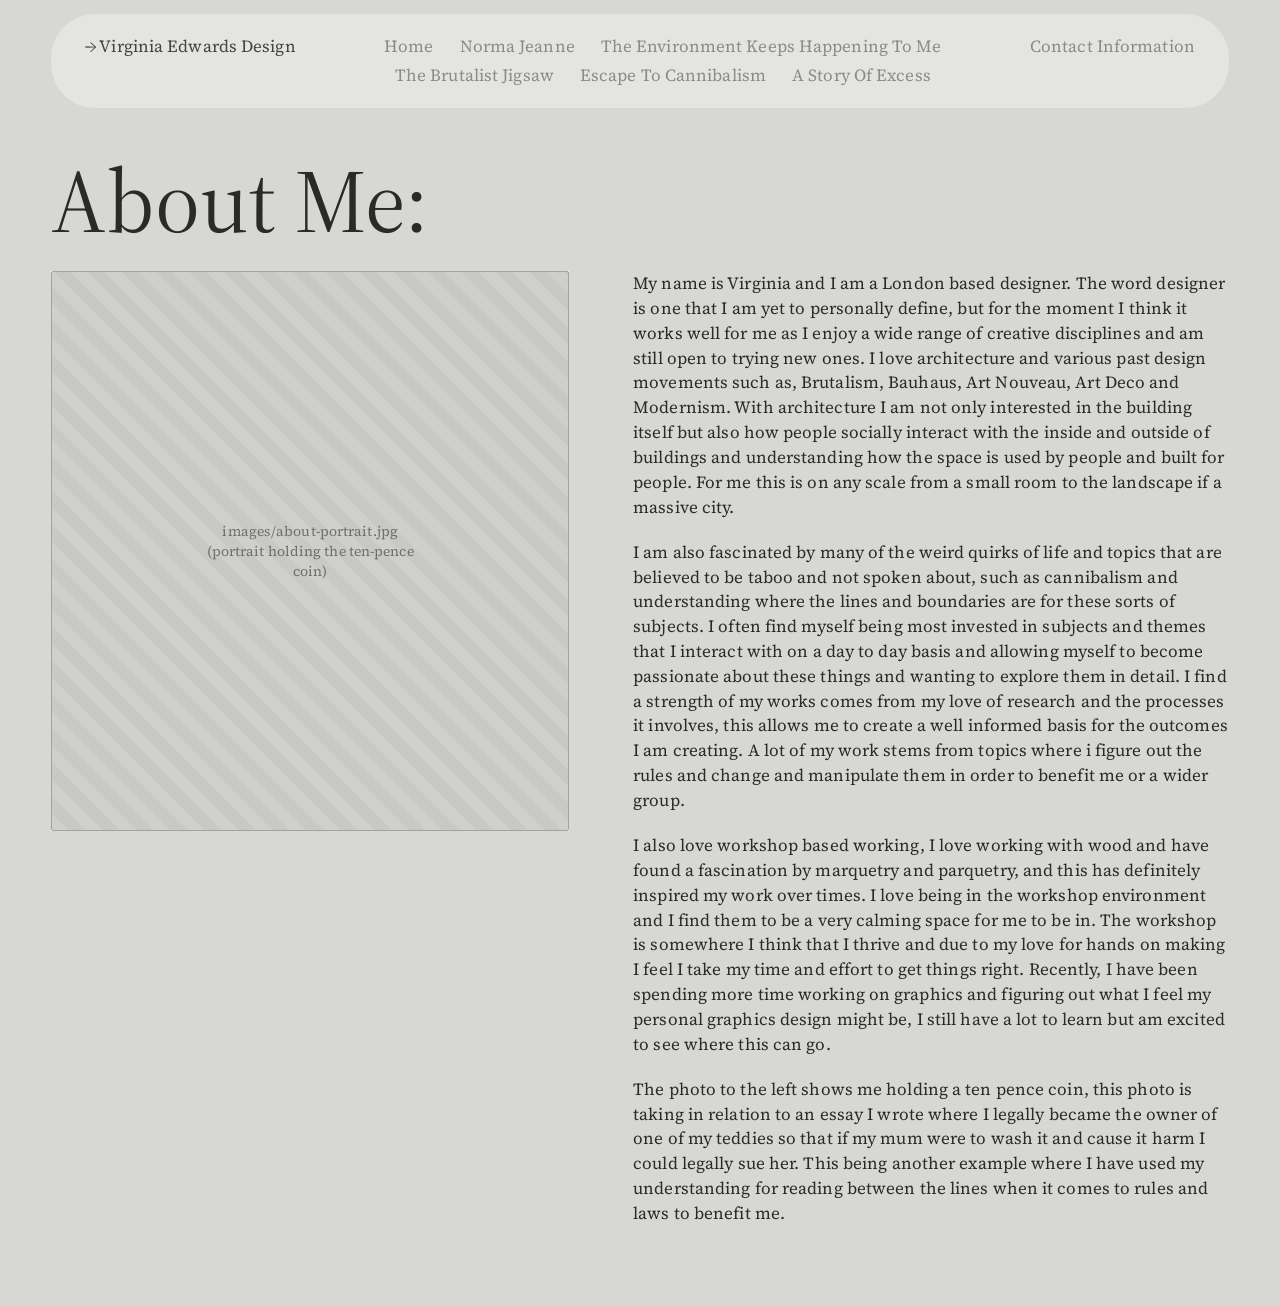
==== about.html @ 114f3c07 "Add files via upload" ====
<!DOCTYPE html>
<html lang="en">
<head>
  <meta charset="UTF-8" />
  <meta name="viewport" content="width=device-width, initial-scale=1.0" />
  <title>About — Virginia Edwards Design</title>
  <link rel="stylesheet" href="css/style.css" />
</head>
<body>
  <nav class="site-nav">
    <a class="nav-logo is-active" href="about.html">Virginia Edwards Design</a>
    <div class="nav-center">
      <a href="index.html">Home</a>
      <a href="norma-jeanne.html">Norma Jeanne</a>
      <a href="environment.html">The Environment Keeps Happening To Me</a>
      <a href="brutalist-jigsaw.html">The Brutalist Jigsaw</a>
      <a href="cannibalism.html">Escape To Cannibalism</a>
      <a href="excess.html">A Story Of Excess</a>
    </div>
    <a class="nav-contact" href="contact.html">Contact Information</a>
  </nav>

  <main class="page">
    <h1 class="about-heading">About Me:</h1>
    <div class="about-body">
      <!-- Replace placeholder with <img src="images/about-portrait.jpg" alt="Virginia Edwards"> -->
      <div class="about-portrait">
        <div class="placeholder" style="min-height:560px">
          <span>images/about-portrait.jpg<br>(portrait holding the ten-pence coin)</span>
        </div>
      </div>
      <div class="about-text">
        <p>My name is Virginia and I am a London based designer. The word designer is one that I am yet to personally define, but for the moment I think it works well for me as I enjoy a wide range of creative disciplines and am still open to trying new ones. I love architecture and various past design movements such as, Brutalism, Bauhaus, Art Nouveau, Art Deco and Modernism. With architecture I am not only interested in the building itself but also how people socially interact with the inside and outside of buildings and understanding how the space is used by people and built for people. For me this is on any scale from a small room to the landscape if a massive city.</p>
        <p>I am also fascinated by many of the weird quirks of life and topics that are believed to be taboo and not spoken about, such as cannibalism and understanding where the lines and boundaries are for these sorts of subjects. I often find myself being most invested in subjects and themes that I interact with on a day to day basis and allowing myself to become passionate about these things and wanting to explore them in detail. I find a strength of my works comes from my love of research and the processes it involves, this allows me to create a well informed basis for the outcomes I am creating. A lot of my work stems from topics where i figure out the rules and change and manipulate them in order to benefit me or a wider group.</p>
        <p>I also love workshop based working, I love working with wood and have found a fascination by marquetry and parquetry, and this has definitely inspired my work over times. I love being in the workshop environment and I find them to be a very calming space for me to be in. The workshop is somewhere I think that I thrive and due to my love for hands on making I feel I take my time and effort to get things right. Recently, I have been spending more time working on graphics and figuring out what I feel my personal graphics design might be, I still have a lot to learn but am excited to see where this can go.</p>
        <p>The photo to the left shows me holding a ten pence coin, this photo is taking in relation to an essay I wrote where I legally became the owner of one of my teddies so that if my mum were to wash it and cause it harm I could legally sue her. This being another example where I have used my understanding for reading between the lines when it comes to rules and laws to benefit me.</p>
      </div>
    </div>
  </main>

  <script src="js/script.js"></script>
</body>
</html>
---- css/style.css ----
/* =========================================================
   Virginia Edwards Design — shared stylesheet
   ---------------------------------------------------------
   To change the typeface site-wide, edit --font-serif below.
   To change the background or text colours, edit the tokens.
   ========================================================= */

@import url('https://fonts.googleapis.com/css2?family=Source+Serif+4:ital,opsz,wght@0,8..60,300..700;1,8..60,300..600&display=swap');

:root {
  --font-serif: 'Source Serif 4', Georgia, 'Times New Roman', serif;

  --bg: #d7d7d5;
  --text: #2a2a28;          /* body + big titles */
  --muted: #8b8b87;         /* nav links (resting) */
  --muted-active: #45453f;  /* nav active / hover */
  --pill: rgba(248, 248, 245, 0.40);
  --card: #ffffff;
  --line: #a4a49f;

  --maxw: 1500px;
  --gutter: clamp(20px, 4vw, 56px);
}

* { box-sizing: border-box; }

html { -webkit-text-size-adjust: 100%; }

body {
  margin: 0;
  background: var(--bg);
  color: var(--text);
  font-family: var(--font-serif);
  font-weight: 400;
  font-size: 17px;
  line-height: 1.46;
  letter-spacing: 0.1px;
  -webkit-font-smoothing: antialiased;
  text-rendering: optimizeLegibility;
}

a { color: inherit; text-decoration: none; }

img { display: block; max-width: 100%; }

/* ---------- Navigation ---------- */

.site-nav {
  position: sticky;
  top: 0;
  z-index: 50;
  display: grid;
  grid-template-columns: 1fr auto 1fr;
  align-items: start;
  gap: 24px;
  margin: 14px var(--gutter) 0;
  padding: 20px 34px;
  background: var(--pill);
  border-radius: 44px;
  backdrop-filter: blur(2px);
}

.nav-logo,
.nav-contact { color: var(--muted); white-space: nowrap; }
.nav-contact { justify-self: end; text-align: right; }

.nav-center {
  display: flex;
  flex-wrap: wrap;
  justify-content: center;
  column-gap: 26px;
  row-gap: 4px;
  max-width: 760px;
}

.site-nav a { color: var(--muted); transition: color 0.15s ease; }
.site-nav a:hover { color: var(--muted-active); }

.site-nav a.is-active { color: var(--muted-active); }
.site-nav a.is-active::before { content: '\2192\00a0'; } /* arrow + nbsp */

/* ---------- Generic page frame ---------- */

.page {
  max-width: var(--maxw);
  margin: 0 auto;
  padding: 40px var(--gutter) 60px;
}

/* ---------- Project pages ---------- */

.project {
  min-height: calc(100vh - 90px);
  max-width: var(--maxw);
  margin: 0 auto;
  padding: 44px var(--gutter) 48px;
  display: flex;
  flex-direction: column;
}

.project-body {
  display: grid;
  grid-template-columns: minmax(280px, 430px) 1fr;
  gap: clamp(28px, 5vw, 80px);
  align-items: start;
}

.project-text p { margin: 0 0 1.15em; }
.project-text p:first-child { margin-top: 4px; }

.project-media { display: grid; gap: 18px; }

.title-block { margin-top: auto; padding-top: 60px; }
.title-block .year {
  font-size: clamp(26px, 3.4vw, 42px);
  line-height: 1;
  margin-bottom: 14px;
}
.title-block .big-title {
  margin: 0;
  font-weight: 400;
  line-height: 0.98;
  font-size: clamp(40px, 8.5vw, 124px);
  letter-spacing: -0.5px;
}

/* media helpers */
.media-frame {
  background: var(--card);
  padding: 0;
  border-radius: 2px;
  overflow: hidden;
}
.media-grid-3 { grid-template-columns: repeat(3, 1fr); }
.media-grid-2 { grid-template-columns: repeat(2, 1fr); }

/* a labelled placeholder shown until a real image is dropped in */
.placeholder {
  display: flex;
  align-items: center;
  justify-content: center;
  text-align: center;
  padding: 22px;
  min-height: 200px;
  color: #6f6f6a;
  background: repeating-linear-gradient(
    45deg, #cfcfcc, #cfcfcc 12px, #c8c8c5 12px, #c8c8c5 24px);
  border: 1px solid var(--line);
  border-radius: 2px;
  font-size: 14px;
}
.placeholder span { max-width: 220px; }

/* video embed */
.video-embed {
  position: relative;
  width: 100%;
  aspect-ratio: 16 / 9;
  background: #111;
  border-radius: 10px;
  overflow: hidden;
}
.video-embed iframe,
.video-embed .placeholder {
  position: absolute; inset: 0; width: 100%; height: 100%; border: 0;
}

/* ---------- About page ---------- */

.about-heading {
  font-weight: 400;
  font-size: clamp(40px, 7vw, 92px);
  margin: 8px 0 26px;
  line-height: 1;
}
.about-body {
  display: grid;
  grid-template-columns: minmax(260px, 1fr) 1.15fr;
  gap: clamp(28px, 5vw, 70px);
  align-items: start;
}
.about-portrait { background: var(--card); }
.about-text p { margin: 0 0 1.2em; }

/* ---------- Home page ---------- */

.home {
  max-width: var(--maxw);
  margin: 0 auto;
  padding: 40px var(--gutter) 80px;
}
.home-grid {
  display: grid;
  grid-template-columns: minmax(0, 1.05fr) minmax(0, 1fr);
  gap: clamp(24px, 4vw, 60px);
  align-items: start;
}

/* recreated "VIRGINIA EDWARDS" hero pattern */
.hero-pattern {
  position: relative;
  aspect-ratio: 4 / 5;
  background: #e9e7e0;
  border-radius: 2px;
  overflow: hidden;
  display: flex;
  flex-wrap: wrap;
  gap: 10px 14px;
  align-content: center;
  justify-content: center;
  padding: 26px;
  transform: rotate(-0.4deg);
}
.hero-tag {
  border: 2px solid #1c1c1c;
  padding: 7px 14px;
  font-size: clamp(13px, 1.7vw, 22px);
  letter-spacing: 1px;
  color: #1c1c1c;
  white-space: nowrap;
  transform: rotate(var(--r, 0deg)) scaleX(var(--sx, 1));
  font-weight: 500;
}
.home-date {
  position: absolute;
  left: 18px;
  bottom: 14px;
  font-size: clamp(28px, 4vw, 52px);
  color: #3a3a36;
  font-variant-numeric: tabular-nums;
  mix-blend-mode: multiply;
}

/* scattered project cards */
.home-cards { position: relative; min-height: 60vh; }
.home-card {
  background: var(--card);
  padding: 7px 7px 7px;
  box-shadow: 0 2px 10px rgba(0,0,0,0.12);
  border-radius: 2px;
}
.home-cards .home-card { margin-bottom: 16px; }
.home-card .placeholder { min-height: 150px; border: none; }
.home-card-rot-1 { transform: rotate(-2.5deg); }
.home-card-rot-2 { transform: rotate(1.8deg); }
.home-card-rot-3 { transform: rotate(-1.2deg); }
.home-cards-flow {
  display: grid;
  grid-template-columns: repeat(2, 1fr);
  gap: 20px;
  align-items: start;
}

/* ---------- Contact page ---------- */

.contact {
  max-width: var(--maxw);
  margin: 0 auto;
  padding: 44px var(--gutter) 60px;
  min-height: calc(100vh - 90px);
  display: grid;
  grid-template-columns: 1fr 1fr;
  align-items: start;
}
.contact-clock {
  font-size: clamp(22px, 3vw, 34px);
  font-variant-numeric: tabular-nums;
  color: var(--text);
}
.contact-list { justify-self: end; text-align: right; display: grid; gap: 5px; }
.contact-row {
  display: flex;
  justify-content: flex-end;
  gap: 60px;
  white-space: nowrap;
}
.contact-row a {
  display: inline-flex;
  align-items: center;
  gap: 9px;
  color: var(--text);
}
.contact-row a:hover { color: #000; }
.contact-row svg { width: 16px; height: 16px; flex: none; }

/* ---------- Responsive ---------- */

@media (max-width: 820px) {
  .site-nav {
    grid-template-columns: 1fr;
    gap: 8px;
    border-radius: 26px;
    padding: 16px 22px;
    text-align: center;
  }
  .nav-contact { justify-self: center; text-align: center; }
  .nav-center { justify-content: center; max-width: none; }

  .project-body,
  .about-body,
  .home-grid { grid-template-columns: 1fr; }

  .contact {
    grid-template-columns: 1fr;
    gap: 28px;
  }
  .contact-list { justify-self: start; text-align: left; }
  .contact-row { justify-content: flex-start; gap: 26px; white-space: normal; }

  .title-block { padding-top: 40px; }
}

@media (prefers-reduced-motion: reduce) {
  * { transition: none !important; }
}

:focus-visible { outline: 2px solid #555; outline-offset: 3px; }
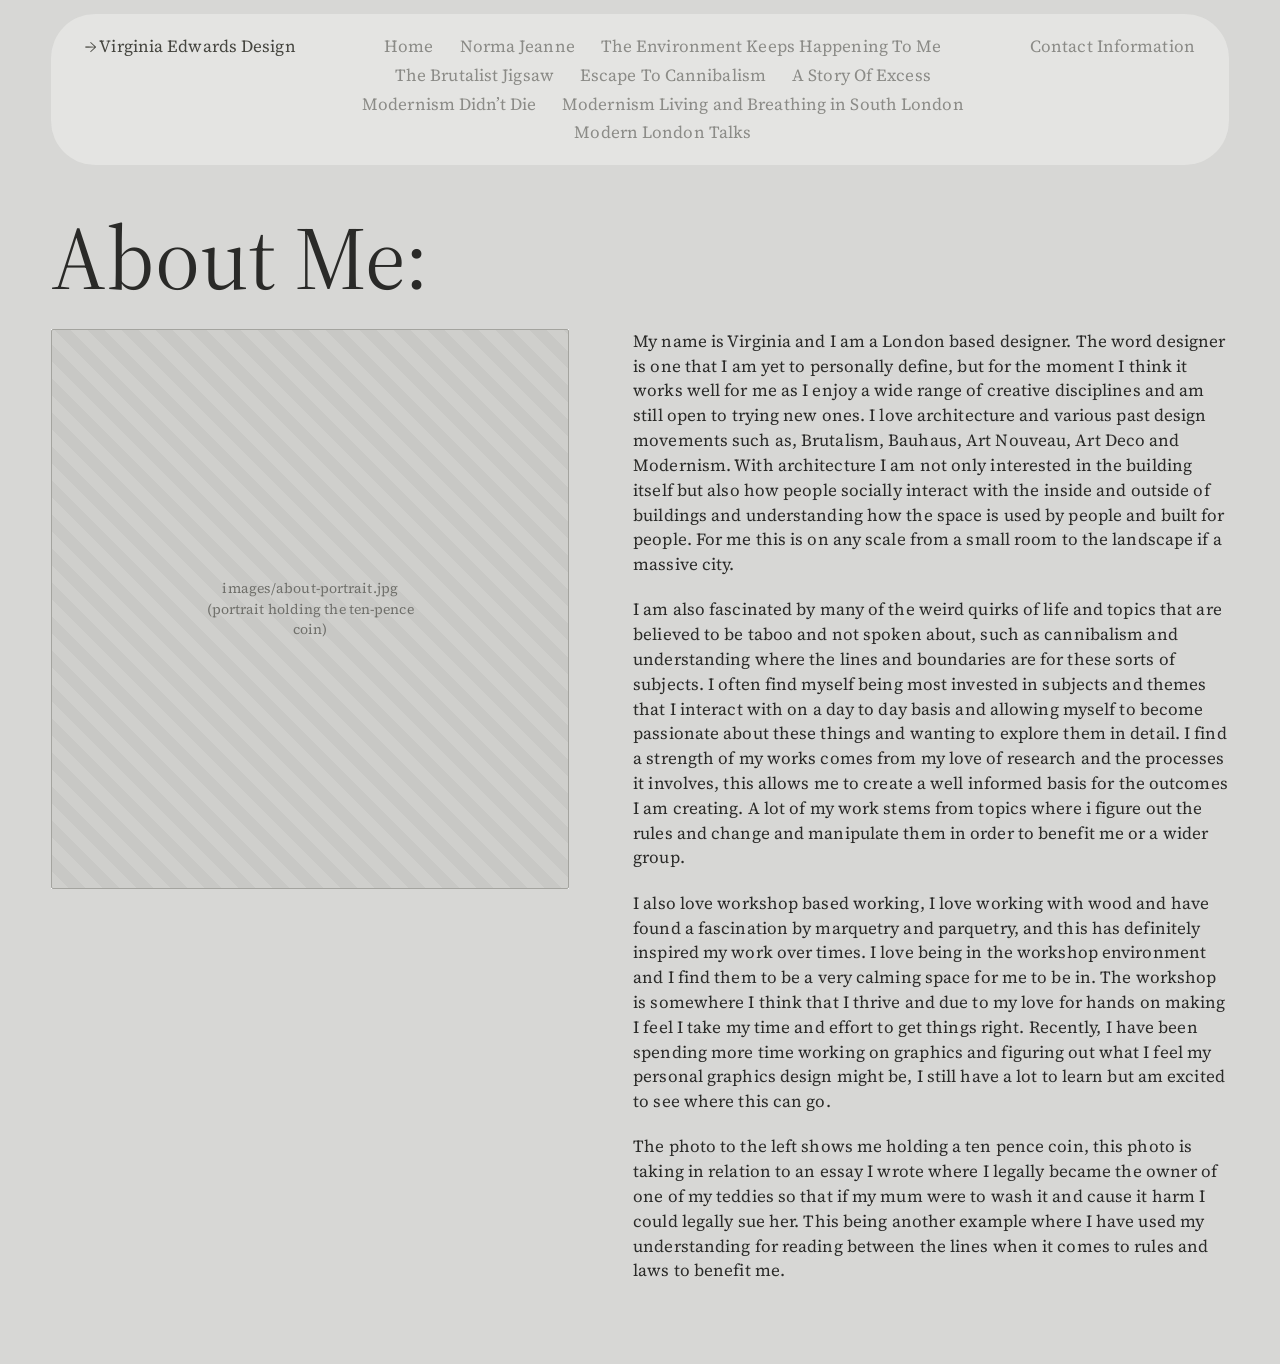
==== commit 594f4b82: "Add files via upload" ====
--- a/about.html
+++ b/about.html
@@ -16,6 +16,9 @@
       <a href="brutalist-jigsaw.html">The Brutalist Jigsaw</a>
       <a href="cannibalism.html">Escape To Cannibalism</a>
       <a href="excess.html">A Story Of Excess</a>
+      <a href="modernism-didnt-die.html">Modernism Didn’t Die</a>
+      <a href="modernism-south-london.html">Modernism Living and Breathing in South London</a>
+      <a href="modern-london-talks.html">Modern London Talks</a>
     </div>
     <a class="nav-contact" href="contact.html">Contact Information</a>
   </nav>
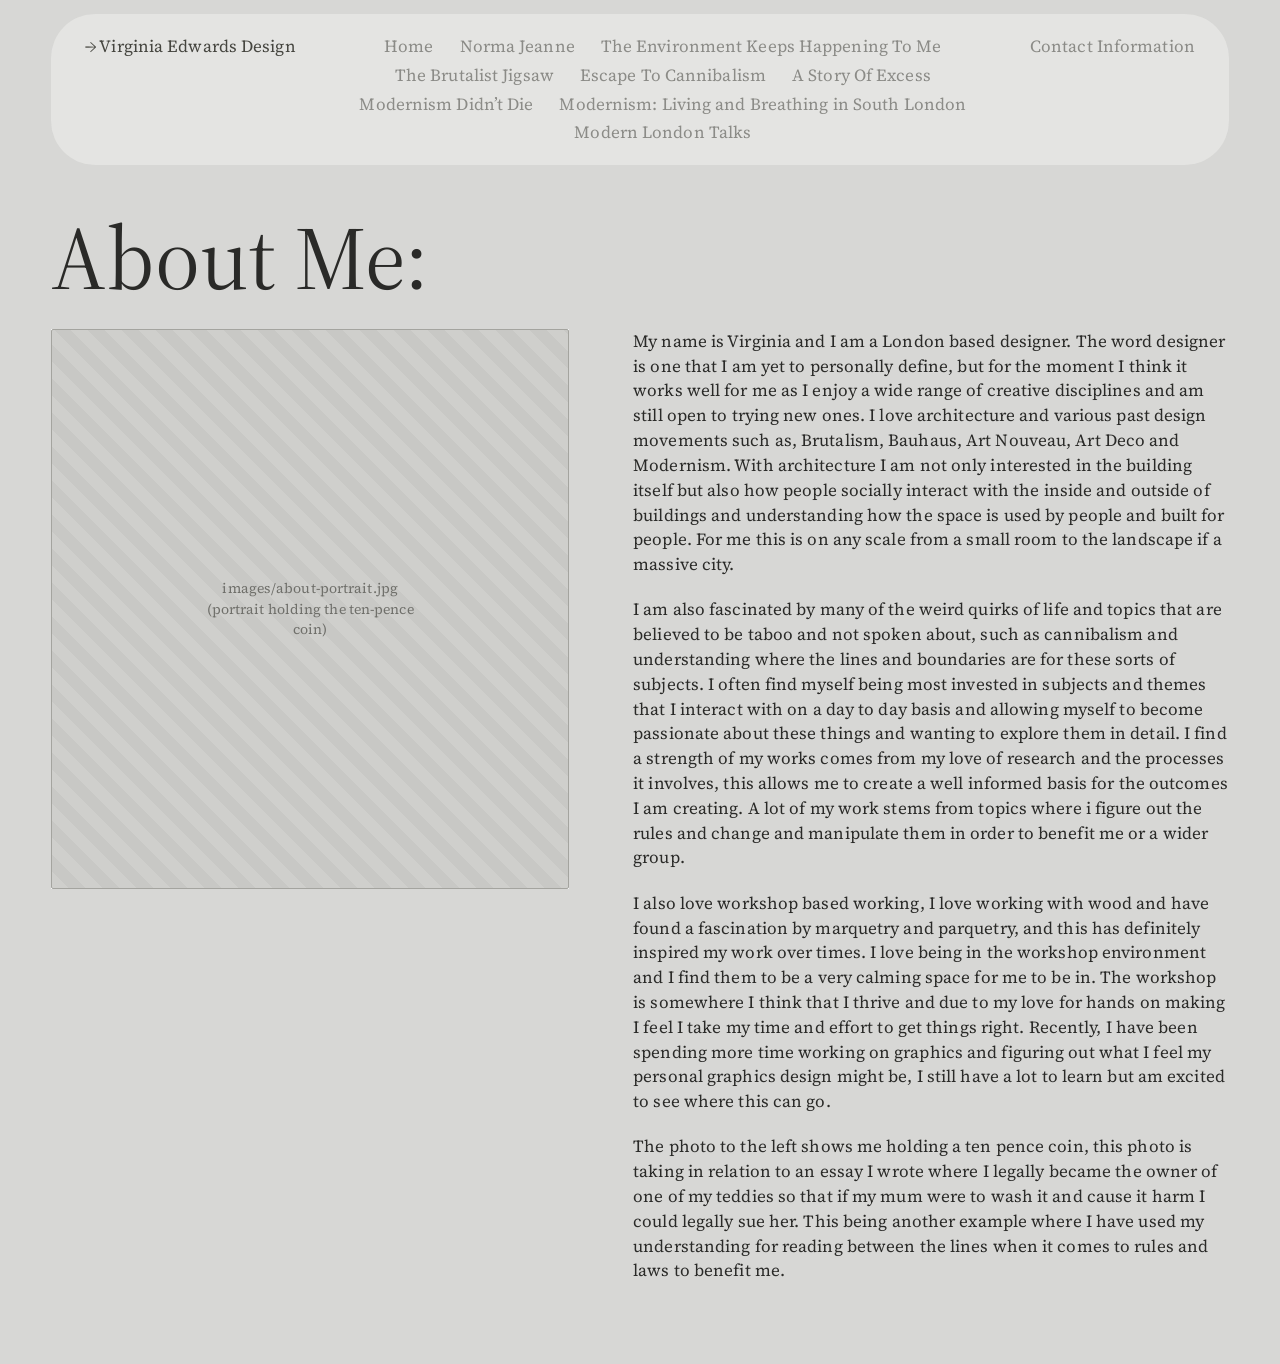
==== commit e6395516: "Update about.html" ====
--- a/about.html
+++ b/about.html
@@ -17,7 +17,7 @@
       <a href="cannibalism.html">Escape To Cannibalism</a>
       <a href="excess.html">A Story Of Excess</a>
       <a href="modernism-didnt-die.html">Modernism Didn’t Die</a>
-      <a href="modernism-south-london.html">Modernism Living and Breathing in South London</a>
+      <a href="modernism-south-london.html">Modernism: Living and Breathing in South London</a>
       <a href="modern-london-talks.html">Modern London Talks</a>
     </div>
     <a class="nav-contact" href="contact.html">Contact Information</a>
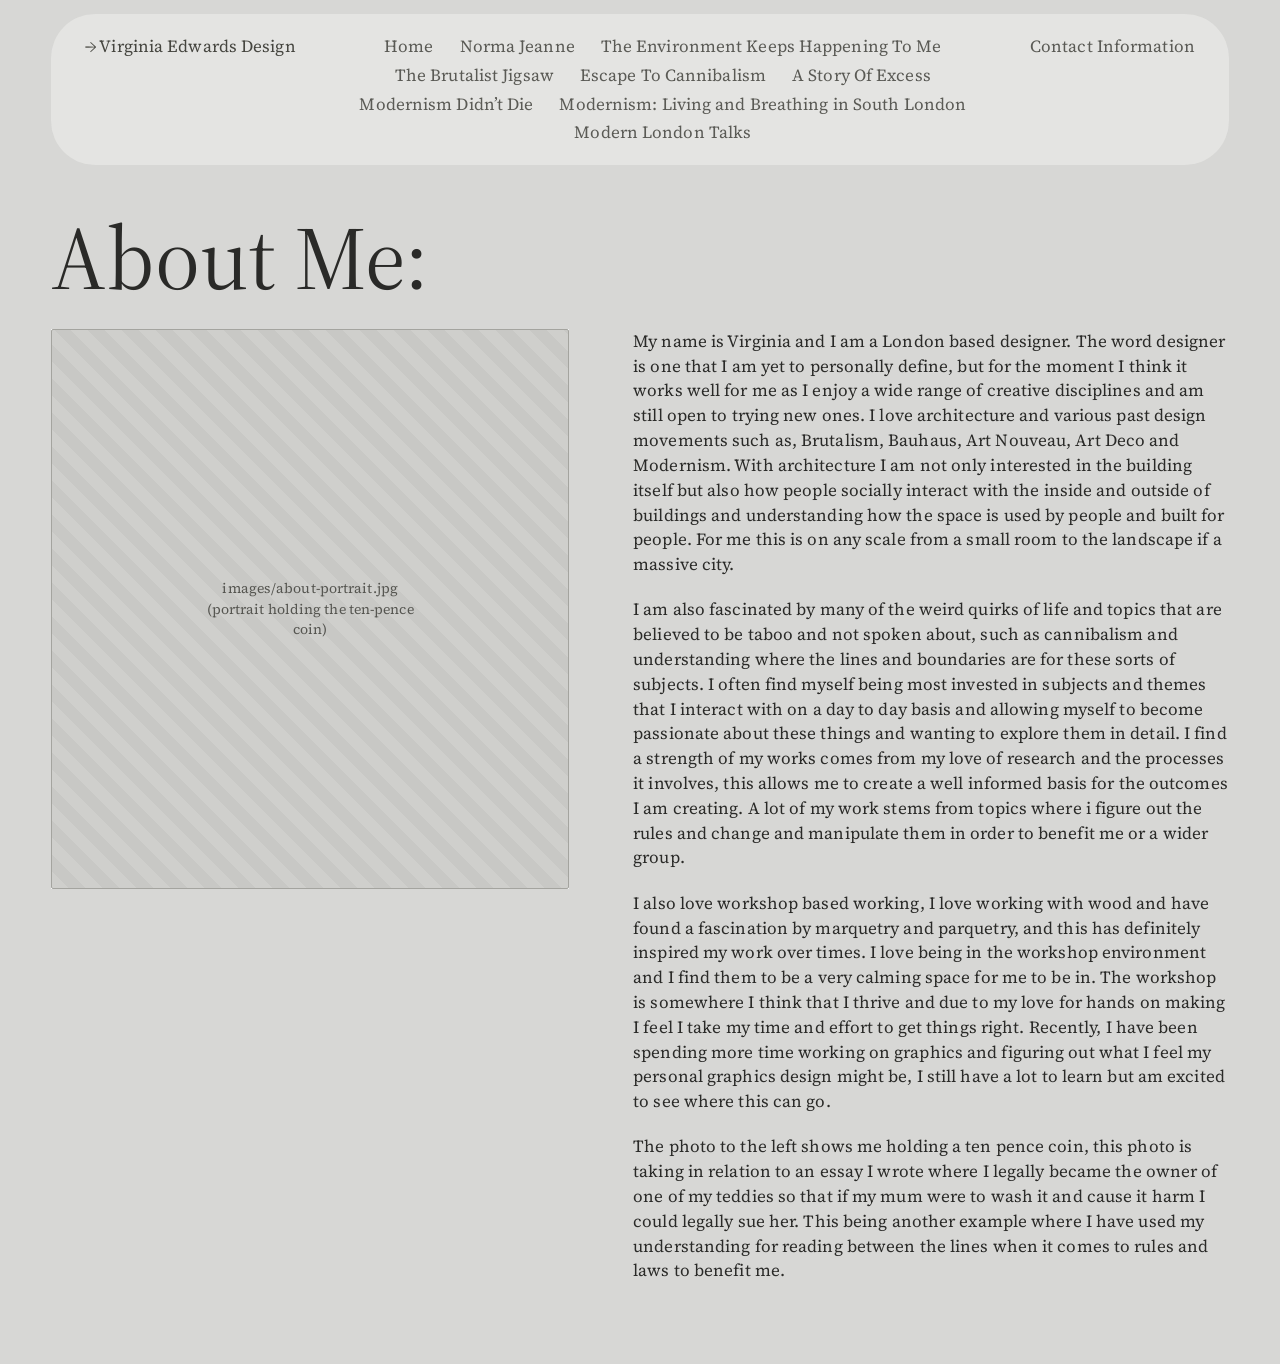
==== commit 2691289f: "Add files via upload" ====
--- a/about.html
+++ b/about.html
@@ -7,8 +7,9 @@
   <link rel="stylesheet" href="css/style.css" />
 </head>
 <body>
-  <nav class="site-nav">
-    <a class="nav-logo is-active" href="about.html">Virginia Edwards Design</a>
+  <a class="skip-link" href="#main">Skip to content</a>
+  <nav class="site-nav" aria-label="Primary">
+    <a class="nav-logo is-active" href="about.html" aria-current="page">Virginia Edwards Design</a>
     <div class="nav-center">
       <a href="index.html">Home</a>
       <a href="norma-jeanne.html">Norma Jeanne</a>
@@ -23,7 +24,7 @@
     <a class="nav-contact" href="contact.html">Contact Information</a>
   </nav>
 
-  <main class="page">
+  <main id="main" class="page">
     <h1 class="about-heading">About Me:</h1>
     <div class="about-body">
       <!-- Replace placeholder with <img src="images/about-portrait.jpg" alt="Virginia Edwards"> -->
--- a/css/style.css
+++ b/css/style.css
@@ -12,7 +12,7 @@
 
   --bg: #d7d7d5;
   --text: #2a2a28;          /* body + big titles */
-  --muted: #8b8b87;         /* nav links (resting) */
+  --muted: #5a5a55;         /* nav links (resting) — darkened to meet WCAG AA (was #8b8b87) */
   --muted-active: #45453f;  /* nav active / hover */
   --pill: rgba(248, 248, 245, 0.40);
   --card: #ffffff;
@@ -142,7 +142,7 @@
   text-align: center;
   padding: 22px;
   min-height: 200px;
-  color: #6f6f6a;
+  color: #555550;
   background: repeating-linear-gradient(
     45deg, #cfcfcc, #cfcfcc 12px, #c8c8c5 12px, #c8c8c5 24px);
   border: 1px solid var(--line);
@@ -315,3 +315,30 @@
 }
 
 :focus-visible { outline: 2px solid #555; outline-offset: 3px; }
+
+/* ---------- Accessibility utilities ---------- */
+
+/* visually hidden but available to screen readers */
+.visually-hidden {
+  position: absolute;
+  width: 1px; height: 1px;
+  padding: 0; margin: -1px;
+  overflow: hidden;
+  clip: rect(0 0 0 0);
+  white-space: nowrap;
+  border: 0;
+}
+
+/* skip-to-content link: hidden until focused via keyboard */
+.skip-link {
+  position: absolute;
+  left: 8px;
+  top: -48px;
+  z-index: 100;
+  background: #1c1c1c;
+  color: #ffffff;
+  padding: 9px 16px;
+  border-radius: 6px;
+  transition: top 0.15s ease;
+}
+.skip-link:focus { top: 8px; }
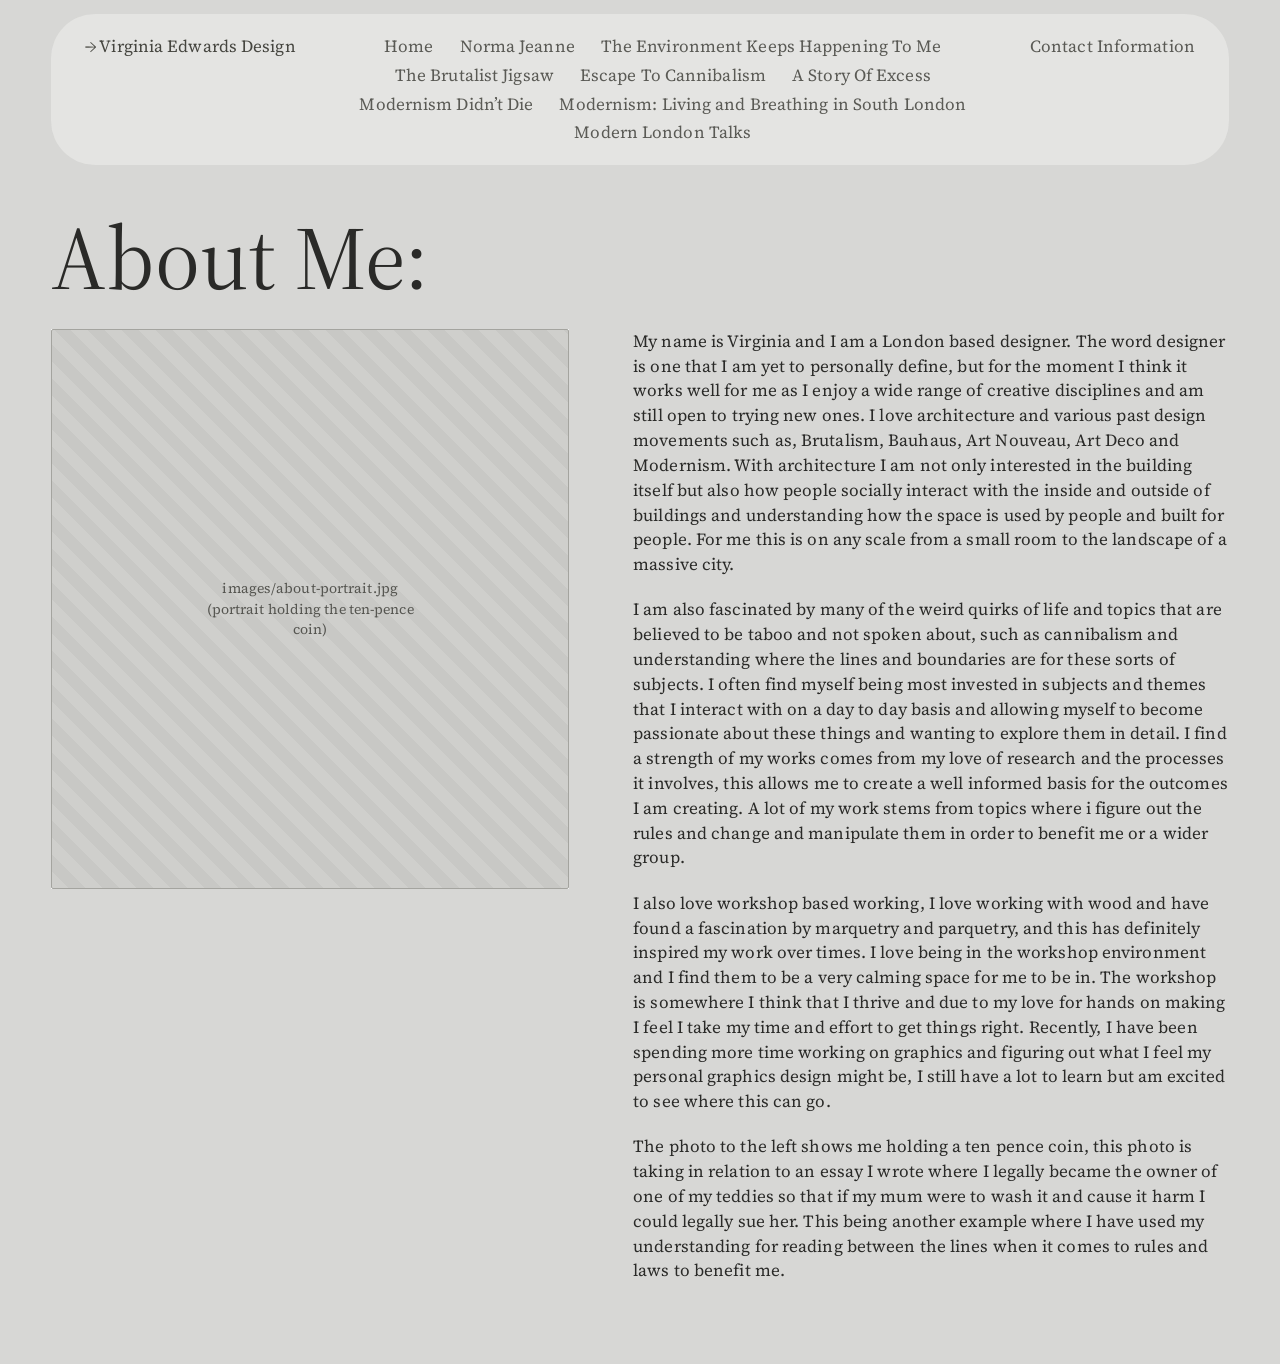
==== commit e6b3bc26: "Update about.html" ====
--- a/about.html
+++ b/about.html
@@ -34,7 +34,7 @@
         </div>
       </div>
       <div class="about-text">
-        <p>My name is Virginia and I am a London based designer. The word designer is one that I am yet to personally define, but for the moment I think it works well for me as I enjoy a wide range of creative disciplines and am still open to trying new ones. I love architecture and various past design movements such as, Brutalism, Bauhaus, Art Nouveau, Art Deco and Modernism. With architecture I am not only interested in the building itself but also how people socially interact with the inside and outside of buildings and understanding how the space is used by people and built for people. For me this is on any scale from a small room to the landscape if a massive city.</p>
+        <p>My name is Virginia and I am a London based designer. The word designer is one that I am yet to personally define, but for the moment I think it works well for me as I enjoy a wide range of creative disciplines and am still open to trying new ones. I love architecture and various past design movements such as, Brutalism, Bauhaus, Art Nouveau, Art Deco and Modernism. With architecture I am not only interested in the building itself but also how people socially interact with the inside and outside of buildings and understanding how the space is used by people and built for people. For me this is on any scale from a small room to the landscape of a massive city.</p>
         <p>I am also fascinated by many of the weird quirks of life and topics that are believed to be taboo and not spoken about, such as cannibalism and understanding where the lines and boundaries are for these sorts of subjects. I often find myself being most invested in subjects and themes that I interact with on a day to day basis and allowing myself to become passionate about these things and wanting to explore them in detail. I find a strength of my works comes from my love of research and the processes it involves, this allows me to create a well informed basis for the outcomes I am creating. A lot of my work stems from topics where i figure out the rules and change and manipulate them in order to benefit me or a wider group.</p>
         <p>I also love workshop based working, I love working with wood and have found a fascination by marquetry and parquetry, and this has definitely inspired my work over times. I love being in the workshop environment and I find them to be a very calming space for me to be in. The workshop is somewhere I think that I thrive and due to my love for hands on making I feel I take my time and effort to get things right. Recently, I have been spending more time working on graphics and figuring out what I feel my personal graphics design might be, I still have a lot to learn but am excited to see where this can go.</p>
         <p>The photo to the left shows me holding a ten pence coin, this photo is taking in relation to an essay I wrote where I legally became the owner of one of my teddies so that if my mum were to wash it and cause it harm I could legally sue her. This being another example where I have used my understanding for reading between the lines when it comes to rules and laws to benefit me.</p>
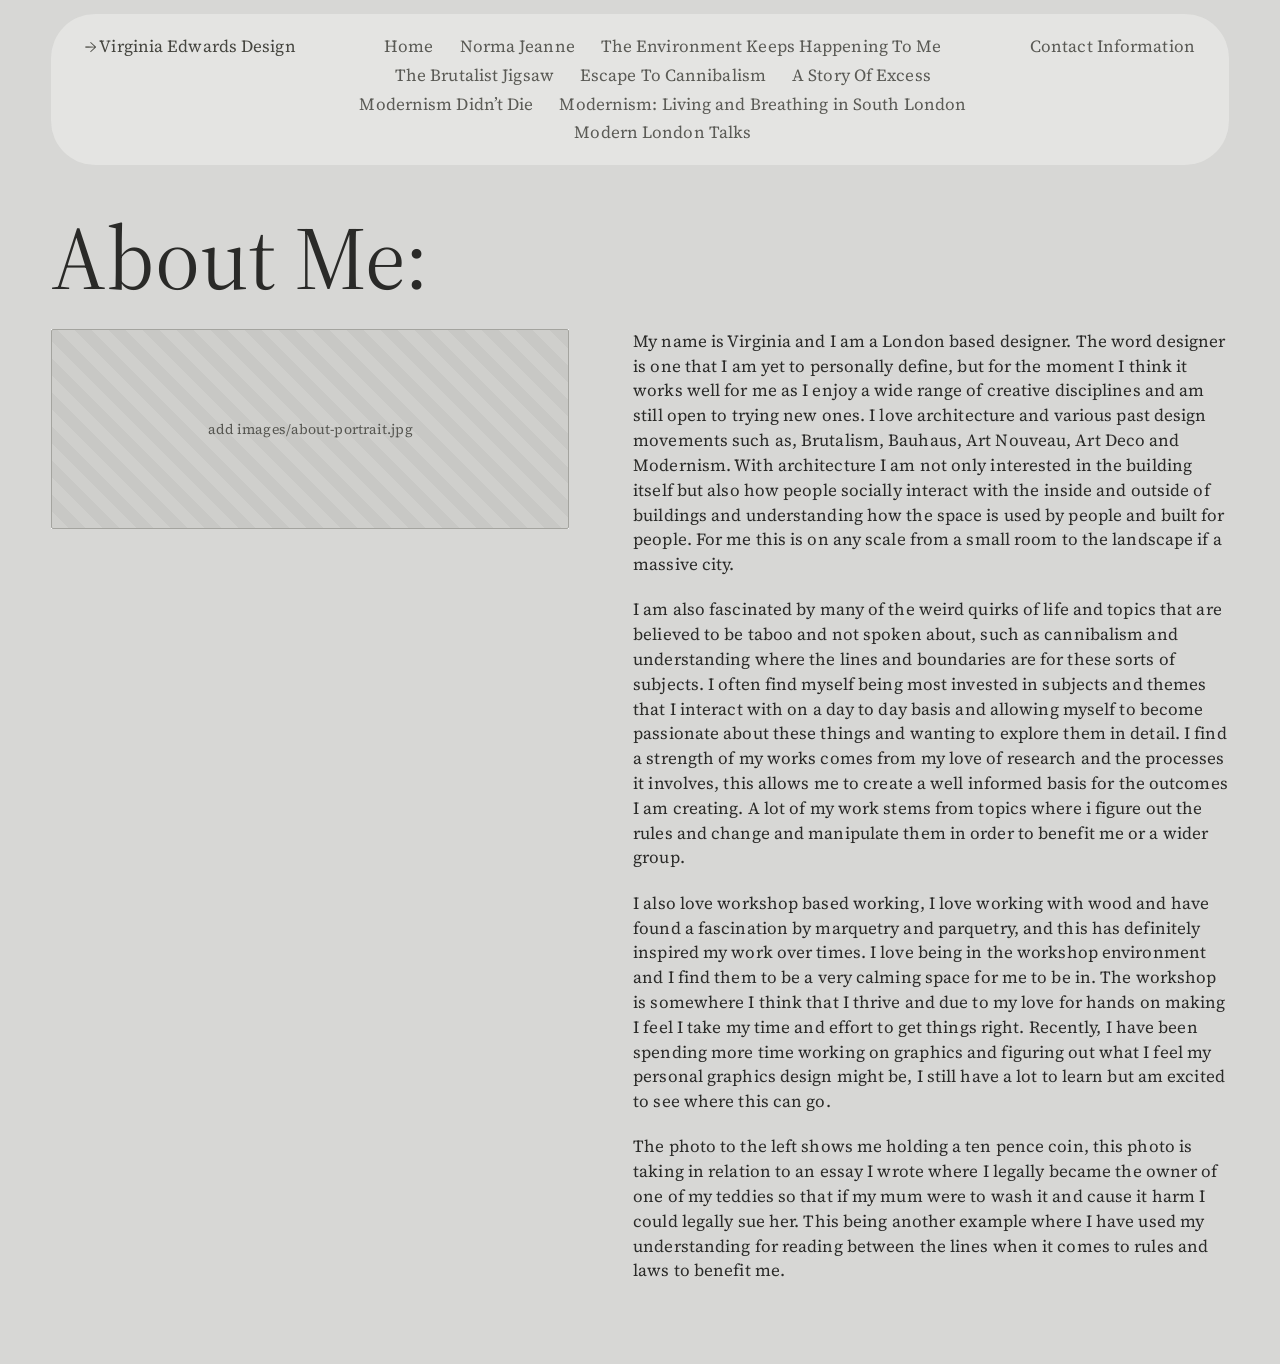
==== commit 0a2e56e9: "Add files via upload" ====
--- a/about.html
+++ b/about.html
@@ -29,12 +29,10 @@
     <div class="about-body">
       <!-- Replace placeholder with <img src="images/about-portrait.jpg" alt="Virginia Edwards"> -->
       <div class="about-portrait">
-        <div class="placeholder" style="min-height:560px">
-          <span>images/about-portrait.jpg<br>(portrait holding the ten-pence coin)</span>
-        </div>
+        <img class="site-img" data-slot="images/about-portrait.jpg" src="images/about-portrait.jpg" alt="Virginia Edwards holding a ten-pence coin on a London street">
       </div>
       <div class="about-text">
-        <p>My name is Virginia and I am a London based designer. The word designer is one that I am yet to personally define, but for the moment I think it works well for me as I enjoy a wide range of creative disciplines and am still open to trying new ones. I love architecture and various past design movements such as, Brutalism, Bauhaus, Art Nouveau, Art Deco and Modernism. With architecture I am not only interested in the building itself but also how people socially interact with the inside and outside of buildings and understanding how the space is used by people and built for people. For me this is on any scale from a small room to the landscape of a massive city.</p>
+        <p>My name is Virginia and I am a London based designer. The word designer is one that I am yet to personally define, but for the moment I think it works well for me as I enjoy a wide range of creative disciplines and am still open to trying new ones. I love architecture and various past design movements such as, Brutalism, Bauhaus, Art Nouveau, Art Deco and Modernism. With architecture I am not only interested in the building itself but also how people socially interact with the inside and outside of buildings and understanding how the space is used by people and built for people. For me this is on any scale from a small room to the landscape if a massive city.</p>
         <p>I am also fascinated by many of the weird quirks of life and topics that are believed to be taboo and not spoken about, such as cannibalism and understanding where the lines and boundaries are for these sorts of subjects. I often find myself being most invested in subjects and themes that I interact with on a day to day basis and allowing myself to become passionate about these things and wanting to explore them in detail. I find a strength of my works comes from my love of research and the processes it involves, this allows me to create a well informed basis for the outcomes I am creating. A lot of my work stems from topics where i figure out the rules and change and manipulate them in order to benefit me or a wider group.</p>
         <p>I also love workshop based working, I love working with wood and have found a fascination by marquetry and parquetry, and this has definitely inspired my work over times. I love being in the workshop environment and I find them to be a very calming space for me to be in. The workshop is somewhere I think that I thrive and due to my love for hands on making I feel I take my time and effort to get things right. Recently, I have been spending more time working on graphics and figuring out what I feel my personal graphics design might be, I still have a lot to learn but am excited to see where this can go.</p>
         <p>The photo to the left shows me holding a ten pence coin, this photo is taking in relation to an essay I wrote where I legally became the owner of one of my teddies so that if my mum were to wash it and cause it harm I could legally sue her. This being another example where I have used my understanding for reading between the lines when it comes to rules and laws to benefit me.</p>
--- a/css/style.css
+++ b/css/style.css
@@ -342,3 +342,5 @@
   transition: top 0.15s ease;
 }
 .skip-link:focus { top: 8px; }
+
+.site-img { display: block; width: 100%; height: auto; border-radius: 2px; }
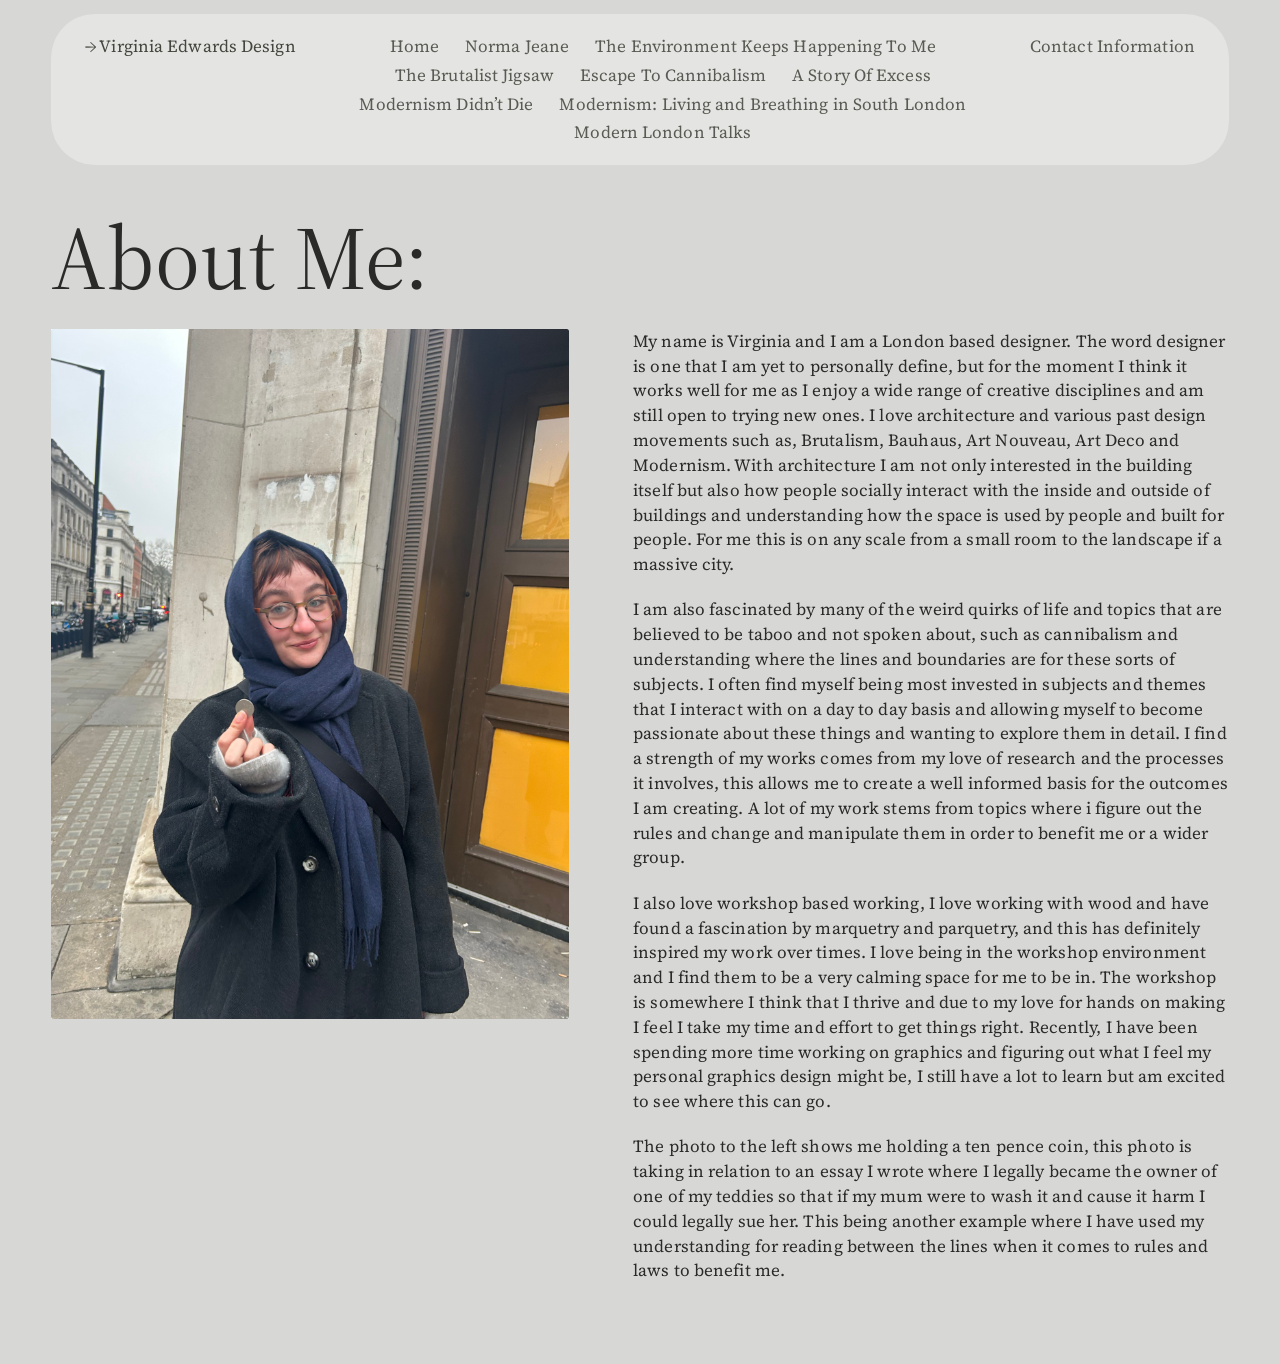
==== commit e4ff9bdc: "Update about.html" ====
--- a/about.html
+++ b/about.html
@@ -12,7 +12,7 @@
     <a class="nav-logo is-active" href="about.html" aria-current="page">Virginia Edwards Design</a>
     <div class="nav-center">
       <a href="index.html">Home</a>
-      <a href="norma-jeanne.html">Norma Jeanne</a>
+      <a href="norma-jeanne.html">Norma Jeane</a>
       <a href="environment.html">The Environment Keeps Happening To Me</a>
       <a href="brutalist-jigsaw.html">The Brutalist Jigsaw</a>
       <a href="cannibalism.html">Escape To Cannibalism</a>
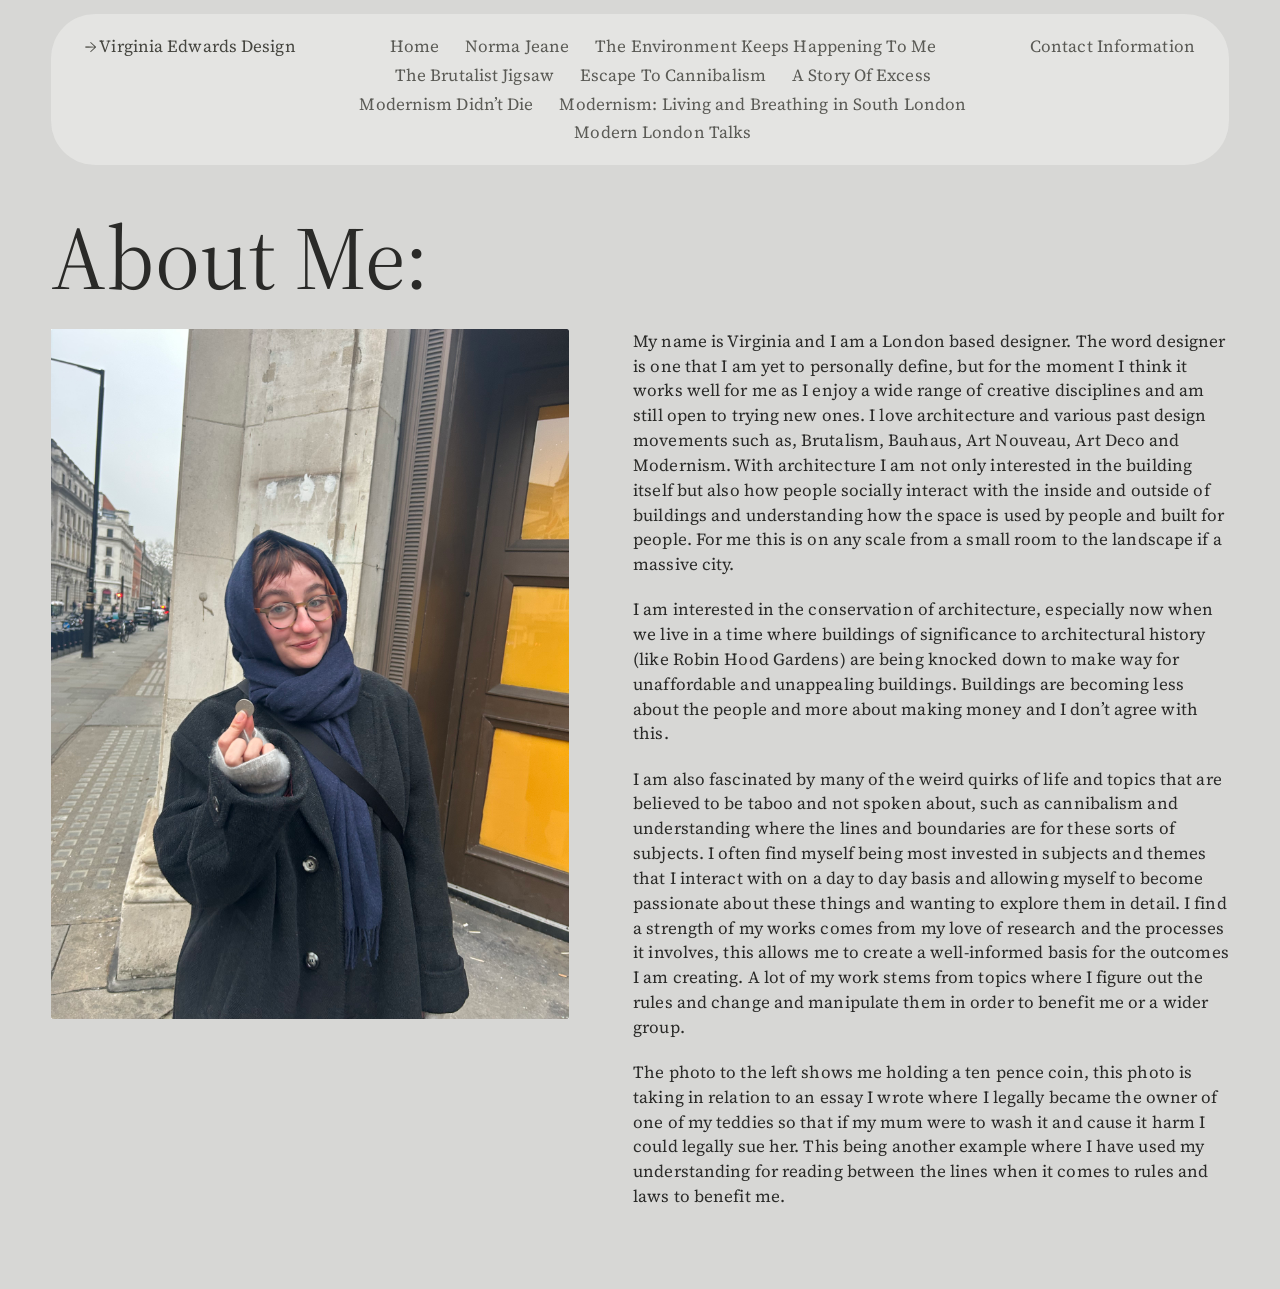
==== commit c31ea118: "Update about.html" ====
--- a/about.html
+++ b/about.html
@@ -33,8 +33,8 @@
       </div>
       <div class="about-text">
         <p>My name is Virginia and I am a London based designer. The word designer is one that I am yet to personally define, but for the moment I think it works well for me as I enjoy a wide range of creative disciplines and am still open to trying new ones. I love architecture and various past design movements such as, Brutalism, Bauhaus, Art Nouveau, Art Deco and Modernism. With architecture I am not only interested in the building itself but also how people socially interact with the inside and outside of buildings and understanding how the space is used by people and built for people. For me this is on any scale from a small room to the landscape if a massive city.</p>
-        <p>I am also fascinated by many of the weird quirks of life and topics that are believed to be taboo and not spoken about, such as cannibalism and understanding where the lines and boundaries are for these sorts of subjects. I often find myself being most invested in subjects and themes that I interact with on a day to day basis and allowing myself to become passionate about these things and wanting to explore them in detail. I find a strength of my works comes from my love of research and the processes it involves, this allows me to create a well informed basis for the outcomes I am creating. A lot of my work stems from topics where i figure out the rules and change and manipulate them in order to benefit me or a wider group.</p>
-        <p>I also love workshop based working, I love working with wood and have found a fascination by marquetry and parquetry, and this has definitely inspired my work over times. I love being in the workshop environment and I find them to be a very calming space for me to be in. The workshop is somewhere I think that I thrive and due to my love for hands on making I feel I take my time and effort to get things right. Recently, I have been spending more time working on graphics and figuring out what I feel my personal graphics design might be, I still have a lot to learn but am excited to see where this can go.</p>
+        <p>I am interested in the conservation of architecture, especially now when we live in a time where buildings of significance to architectural history (like Robin Hood Gardens) are being knocked down to make way for unaffordable and unappealing buildings. Buildings are becoming less about the people and more about making money and I don’t agree with this. </p>
+        <p>I am also fascinated by many of the weird quirks of life and topics that are believed to be taboo and not spoken about, such as cannibalism and understanding where the lines and boundaries are for these sorts of subjects. I often find myself being most invested in subjects and themes that I interact with on a day to day basis and allowing myself to become passionate about these things and wanting to explore them in detail. I find a strength of my works comes from my love of research and the processes it involves, this allows me to create a well-informed basis for the outcomes I am creating. A lot of my work stems from topics where I figure out the rules and change and manipulate them in order to benefit me or a wider group.</p>
         <p>The photo to the left shows me holding a ten pence coin, this photo is taking in relation to an essay I wrote where I legally became the owner of one of my teddies so that if my mum were to wash it and cause it harm I could legally sue her. This being another example where I have used my understanding for reading between the lines when it comes to rules and laws to benefit me.</p>
       </div>
     </div>
--- a/css/style.css
+++ b/css/style.css
@@ -189,11 +189,40 @@
   margin: 0 auto;
   padding: 40px var(--gutter) 80px;
 }
+
+/* Align the left hero pattern and the right grid side-by-side */
 .home-grid {
   display: grid;
-  grid-template-columns: minmax(0, 1.05fr) minmax(0, 1fr);
-  gap: clamp(24px, 4vw, 60px);
+  grid-template-columns: 1fr 1fr; 
+  gap: 30px;
   align-items: start;
+}
+
+/* Force all 8 images into 2 side-by-side columns (2x4) */
+.home-cards-flow {
+  display: grid;
+  grid-template-columns: repeat(2, 1fr) !important; /* 2 columns wide */
+  gap: 20px !important;                             /* Balanced spacing */
+}
+
+/* Let the containers scale dynamically to their content */
+.home-card {
+  width: 100% !important;
+  height: auto !important;
+  overflow: visible;
+}
+
+.home-card a {
+  display: block;
+  width: 100%;
+  height: auto;
+}
+
+/* Images keep their original, natural dimensions and scaling */
+.home-card img {
+  width: 100% !important;
+  height: auto !important; /* No cropping, no forced 1:1 ratios */
+  display: block;
 }
 
 /* recreated "VIRGINIA EDWARDS" hero pattern */
@@ -231,26 +260,6 @@
   mix-blend-mode: multiply;
 }
 
-/* scattered project cards */
-.home-cards { position: relative; min-height: 60vh; }
-.home-card {
-  background: var(--card);
-  padding: 7px 7px 7px;
-  box-shadow: 0 2px 10px rgba(0,0,0,0.12);
-  border-radius: 2px;
-}
-.home-cards .home-card { margin-bottom: 16px; }
-.home-card .placeholder { min-height: 150px; border: none; }
-.home-card-rot-1 { transform: rotate(-2.5deg); }
-.home-card-rot-2 { transform: rotate(1.8deg); }
-.home-card-rot-3 { transform: rotate(-1.2deg); }
-.home-cards-flow {
-  display: grid;
-  grid-template-columns: repeat(2, 1fr);
-  gap: 20px;
-  align-items: start;
-}
-
 /* ---------- Contact page ---------- */
 
 .contact {
@@ -344,3 +353,104 @@
 .skip-link:focus { top: 8px; }
 
 .site-img { display: block; width: 100%; height: auto; border-radius: 2px; }
+
+/* ---------- Image Slideshow Styles ---------- */
+
+.slideshow-container {
+  max-width: 100%;
+  position: relative;
+  margin: auto;
+  background: var(--card);
+  border-radius: 2px;
+  overflow: hidden;
+}
+
+/* Hide images by default */
+.mySlides {
+  display: none;
+}
+
+/* Ensure the images match up nicely */
+.mySlides img {
+  width: 100%;
+  height: auto;
+  object-fit: contain;
+}
+
+/* Next & previous navigational buttons */
+.prev, .next {
+  cursor: pointer;
+  position: absolute;
+  top: 50%;
+  transform: translateY(-50%);
+  padding: 16px;
+  color: var(--text);
+  font-weight: bold;
+  font-size: 18px;
+  transition: 0.3s ease;
+  border-radius: 0 3px 3px 0;
+  user-select: none;
+  background-color: rgba(248, 248, 245, 0.5); /* Matching your layout pill background style */
+}
+
+.next {
+  right: 0;
+  border-radius: 3px 0 0 3px;
+}
+
+.prev:hover, .next:hover {
+  background-color: rgba(69, 69, 63, 0.8);
+  color: #fff;
+}
+
+/* Navigation Dots */
+.slideshow-dots {
+  margin-top: 10px;
+}
+
+.dot {
+  cursor: pointer;
+  height: 10px;
+  width: 10px;
+  margin: 0 4px;
+  background-color: var(--line);
+  border-radius: 50%;
+  display: inline-block;
+  transition: background-color 0.6s ease;
+}
+
+.dot.active, .dot:hover {
+  background-color: var(--text);
+}
+
+/* Smooth fade transition between slides */
+.fade {
+  animation-name: fade;
+  animation-duration: 0.5s;
+}
+
+@keyframes fade {
+  from { opacity: .4 }
+  to { opacity: 1 }
+}
+/* --- Slideshow Alignment Fixes --- */
+
+/* Ensures the text and slideshow sit beautifully next to each other */
+.project-body {
+  display: grid !important;
+  grid-template-columns: 1.1fr 1fr !important; /* Splitting the horizontal screen room cleanly */
+  gap: clamp(28px, 5vw, 80px) !important;       /* Adapts space dynamically */
+  align-items: start !important;
+  width: 100%;
+}
+
+/* Constrains slideshow to keep it aligned with text height bounds */
+.project-media {
+  width: 100% !important;
+  display: block !important;
+}
+
+.slideshow-container {
+  width: 100% !important;
+}
+
